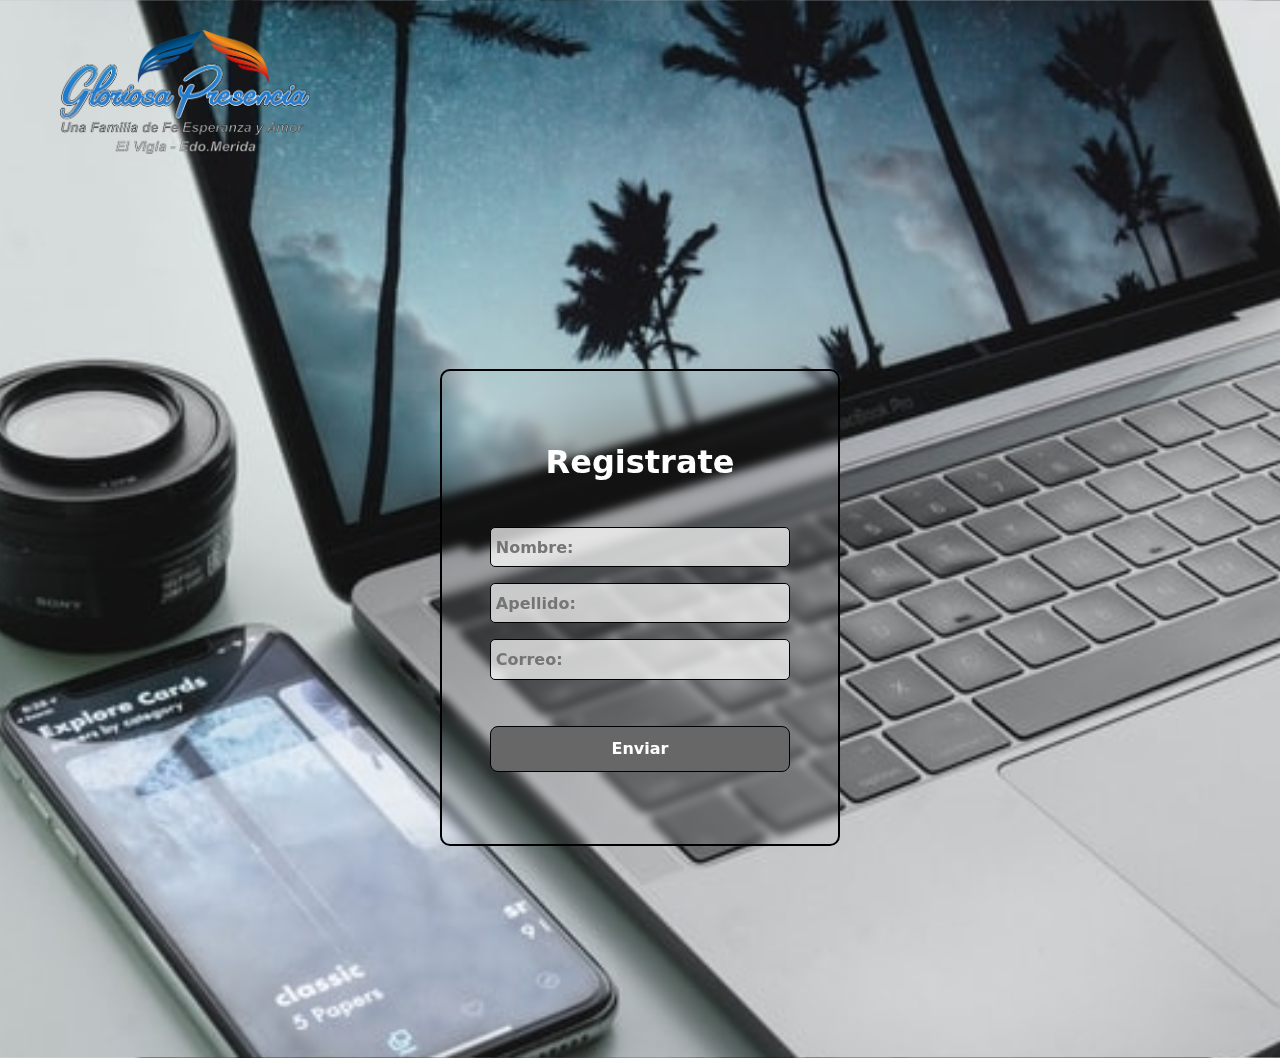
==== Registro/Practica html/index.html @ 59bfe907 "Add files via upload" ====
<!DOCTYPE html>
<html lang="es">
<head>
    <meta charset="UTF-8">
    <meta http-equiv="X-UA-Compatible" content="IE=edge">
    <meta name="viewport" content="width=device-width, initial-scale=1.0">
    <title>Registrate</title>
    <link rel="stylesheet" href="./estilosregistro.css">
</head>
<body>

    <header><img src="./logo gloriosa presencia.png" class="img" alt="logo"></header>

    <section class="container__form">
        <form class="form" action="">
            <div class="form__container">
                <h2 class="form__title">Registrate</h2>
                <input type="text" class="form__input" placeholder="Nombre: ">
                <input type="text" class="form__input" placeholder="Apellido: ">
                <input type="email" class="form__input" placeholder="Correo: ">

                <input type="submit" value="Enviar" class="form__cta">
            </div>
        </form>
    </section>
</body>
</html>
---- Registro/Practica html/estilosregistro.css ----
*{
    margin: 0;
    box-sizing: border-box;
    padding: 0;
}

body{
    background-color: #e5e5f7;
    background-image: url('./fondo-de-pantalla.jpg');
    background-size: cover;
    background-position: center;
}

.img{
    width: 250px;
    margin-top: 30px;
    margin-left: 60px ;
}

.container__form{
    font-family: system-ui, -apple-system, BlinkMacSystemFont, 'Segoe UI', Roboto, Oxygen, Ubuntu, Cantarell, 'Open Sans', 'Helvetica Neue', sans-serif;
    display: flex;
    min-height: 100vh;
}

.form{
    background-color: rgba(156, 153, 153, 0);
    margin: auto;
    width: 90%;
    max-width: 400px;
    padding: 4.5em 3em;
    border: 2px solid #000;
    border-radius: 10px;
    box-shadow: 0 5px 10px -5px (rgb(0 0 0/ 30%));
    backdrop-filter: blur(5px);
}

.form__container{
    display: grid;
    grid-auto-columns: 100%;
    gap: 1em;
}

.form__title{
    color: #fff;
    text-align: center;
    margin-bottom: 30px;
    font-size: 2rem;
}

.form__input{
    font-family: system-ui, -apple-system, BlinkMacSystemFont, 'Segoe UI', Roboto, Oxygen, Ubuntu, Cantarell, 'Open Sans', 'Helvetica Neue', sans-serif;
    width: 100%;
    background-color: rgba(255, 255, 255, 0.713);
    color: #000;
    font-size: 1rem;
    font-weight: 700;
    padding: .6em .3em;
    border: 1px solid #000;
    outline: none;
    border-radius: 5px;
}

.form__cta{
    background-color: rgb(104, 103, 103);
    color: #fff;
    font-family: system-ui, -apple-system, BlinkMacSystemFont, 'Segoe UI', Roboto, Oxygen, Ubuntu, Cantarell, 'Open Sans', 'Helvetica Neue', sans-serif;
    font-weight: 800;
    font-size: 1rem;
    margin-top: 30px;
    padding: .8em 0;
    border: none;
    border: 1px solid #000;
    border-radius: .5em;
    cursor: pointer;
}

.form__cta:hover{
    background-color: rgb(154, 153, 153);
}

@media (max-width: 550px) {
    .img{
        width: 200px;
        margin-left: 30px;
    }
}
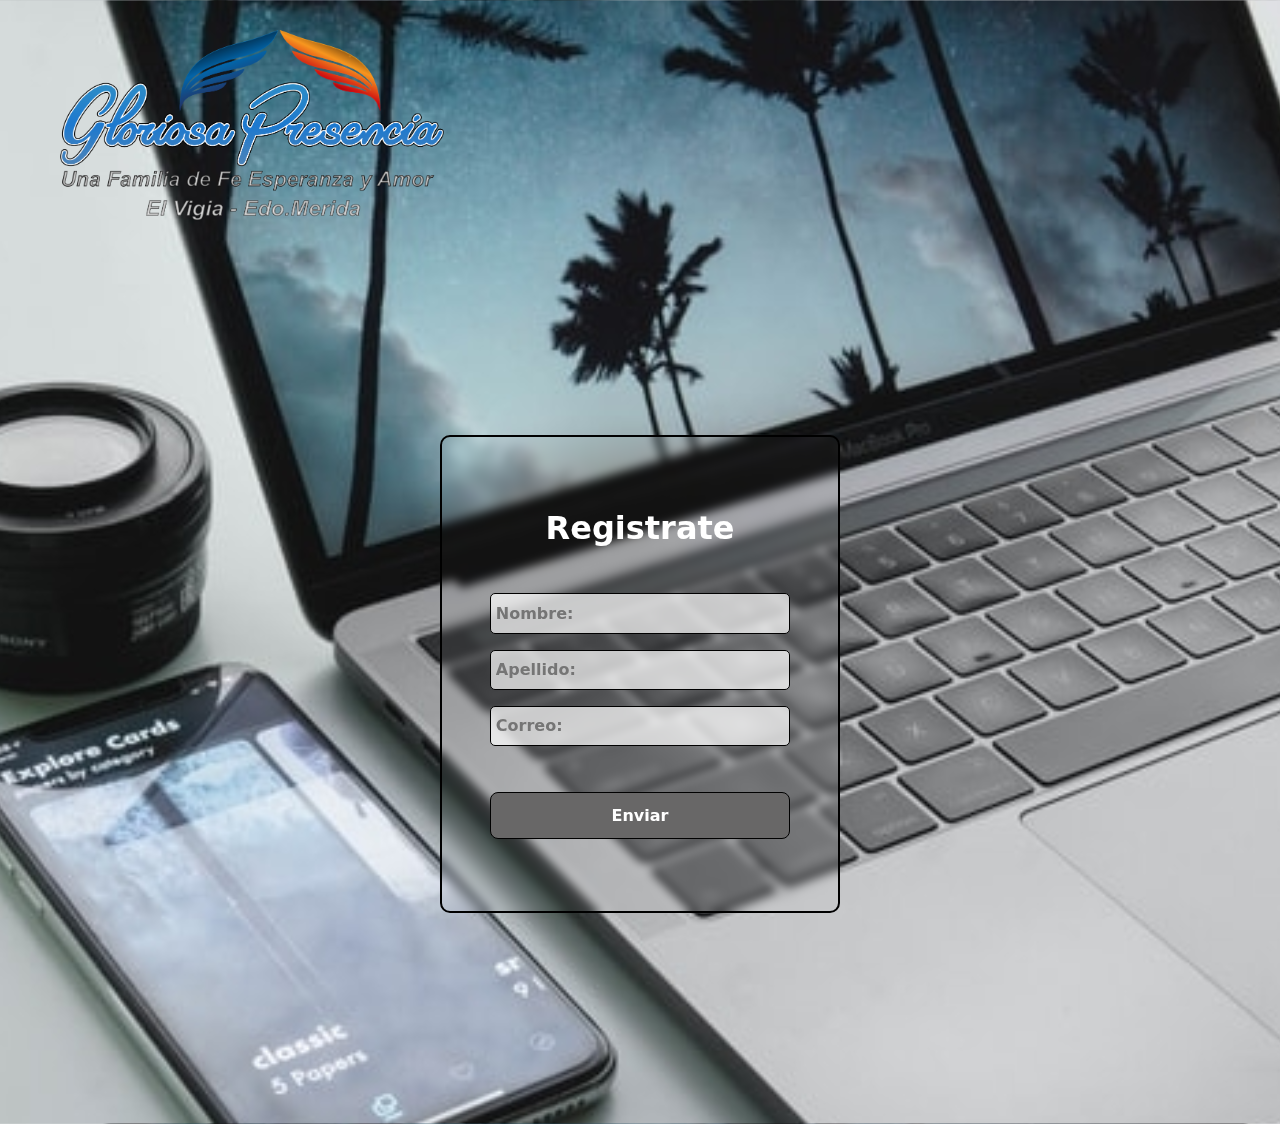
==== commit 70ccfb5d: "Add files via upload" ====
--- a/Registro/Practica html/index.html
+++ b/Registro/Practica html/index.html
@@ -5,6 +5,11 @@
     <meta http-equiv="X-UA-Compatible" content="IE=edge">
     <meta name="viewport" content="width=device-width, initial-scale=1.0">
     <title>Registrate</title>
+    <link rel="shortcut icon" href="./favicon.ico" type="image/x-icon">
+    <link rel="apple-touch-icon" sizes="180x180" href="./apple-touch-icon.png">
+    <link rel="icon" type="image/png" sizes="32x32" href="./favicon-32x32.png">
+    <link rel="icon" type="image/png" sizes="16x16" href="./favicon-16x16.png">
+    <link rel="manifest" href="./site.webmanifest">
     <link rel="stylesheet" href="./estilosregistro.css">
 </head>
 <body>
--- a/Registro/Practica html/estilosregistro.css
+++ b/Registro/Practica html/estilosregistro.css
@@ -12,7 +12,7 @@
 }
 
 .img{
-    width: 250px;
+    width: 30%;
     margin-top: 30px;
     margin-left: 60px ;
 }
@@ -81,7 +81,7 @@
 
 @media (max-width: 550px) {
     .img{
-        width: 200px;
+        width: 60%;
         margin-left: 30px;
     }
 }
